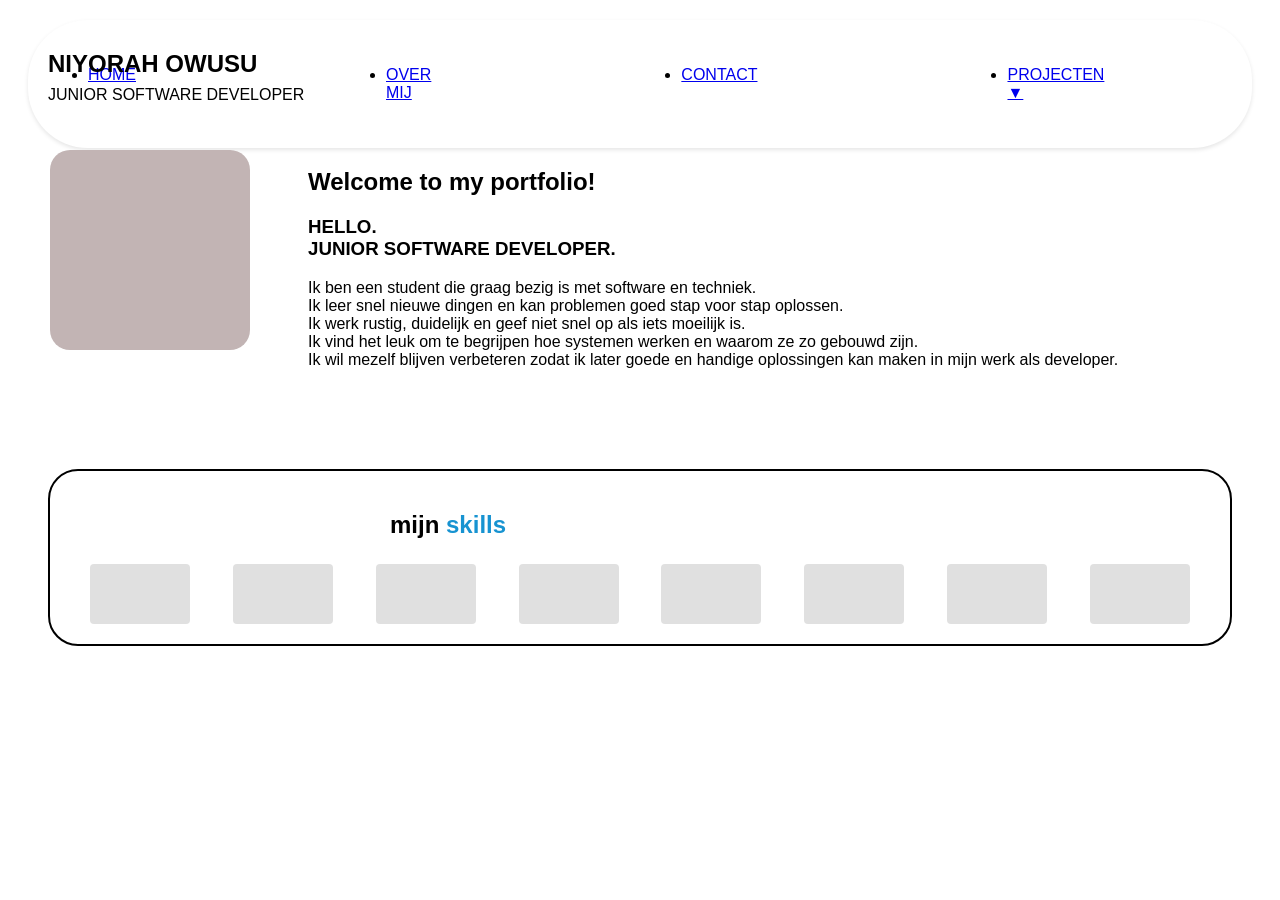
==== index.html @ 2f886211 "commit push" ====
<!DOCTYPE html>
<html lang="en">

<head>
  <meta charset="UTF-8">
  <meta name="viewport" content="width=device-width, initial-scale=1.0">
  <title>Welcome to my portfolio</title>
  <link rel="stylesheet" href="style.css">
</head>
<body>
  <div class container>
  <nav>
    <div class="logocontainer">
      <h1 class="naam">NIYORAH OWUSU</h1>
      <p class="junText">JUNIOR SOFTWARE DEVELOPER</p>
    </div>


    <ul class="navlinks">
      <li><a href="#home">HOME</a></li>
      <li><a href="#about">OVER MIJ</a></li>
      <li><a href="#contact">CONTACT</a></li>
   
    <li class="dropdown">
      <a href="#projects">PROJECTEN ▼</a>
      <ul class="dropdown-menu">
        <li><a href="#">Website 1</a></li>
        <li><a href="#">Website 2</a></li>
        <li><a href="#">Website 3</a></li>
        <li><a href="#">Mijn Eerste project</a></li>
        <li><a href="#">Oude projecten</a></li>
        <li><a href="#">Recente projecten</a></li>
      
      </ul>
    </li>
    
    
  </ul>
</nav>
  

  <div class="box"></div>
  <h2>
    Welcome to my portfolio!
  </h2>
  <h3>
    HELLO.
    <br>
    JUNIOR SOFTWARE DEVELOPER.
  </h3>
  <p class="overmij">
    Ik ben een student die graag bezig is met software en techniek.
    <br>
    Ik leer snel nieuwe dingen en kan problemen goed stap voor stap oplossen.
    <br> Ik werk rustig, duidelijk en geef niet snel op als iets moeilijk is.
    <br> Ik vind het leuk om te begrijpen hoe systemen werken en waarom ze zo gebouwd zijn.
    <br> Ik wil mezelf blijven verbeteren zodat ik later goede en handige oplossingen kan maken in mijn werk als developer.
  </p>

  
</div>
<section class="skills-card">
  <h2 class="skills-title">mijn <span>skills</span></h2>
  
  <div class="skills-grid">
    <div class="skill-item"></div>
    <div class="skill-item"></div>
    <div class="skill-item"></div>
    <div class="skill-item"></div>
    <div class="skill-item"></div>
    <div class="skill-item"></div>
    <div class="skill-item"></div>
    <div class="skill-item"></div>
  </div>
</section>

</body>

</html>
---- style.css ----
nav{
    background-color: #ffffff;
    box-shadow: 0 2px 4px rgba(0, 0, 0, 0.1);
    padding-top: 30px;
    padding-bottom: 30px;
    padding-left: 20px;
    padding-right: 20px;
    margin: 20px;
    color: black;
    display: flex;
    justify-content: space-between;
    border-radius: 60px;
    max-height: 70px;
    align-self: flex-end;
    
  
}
body{
    font-family:sans-serif;

}
.navlinks{
    display: flex;
    gap: 250px;
   padding-right:500px;
   
}


.logocontainer{
    display: flex;
}
.naam{
    position: absolute;
    top:30px
    
}
.junText{
    position: absolute;
    top:70px;
}
.box{
    position: absolute;
    Width: 200px;
    height: 200px;
    top: 150px;
    left: 50px;
    background-color: #c2b4b4;
    color: rgb(0, 0, 0);
    border-radius: 20px;

}
.dropdown {
  position: relative; 
}

.dropdown-menu {
  display: none;
  position: absolute;
  top: 130%; 
  left: 0;
  background-color: #ffffff;
  box-shadow: 0 4px 12px rgba(0, 0, 0, 0.1);
  list-style: none;
  padding: 10px 0;
  margin: 0;
  border-radius: 12px;
  min-width: 150px;
  z-index: 100;
}


.dropdown:hover .dropdown-menu {
  display: block;
  color:#38b6ff;
}


.dropdown-menu li a {
  padding: 8px 20px;
  display: block;
  color: #333;
  font-weight: normal;
  font-size: 0.85rem;
  white-space: nowrap;
}

.dropdown-menu li a:hover {
  background-color:#38b6ff;
  color: #000000;
}

h2{
  padding-left:300px;
}
h3{
  padding-left:300px; 
}
.overmij{
  margin-left:300px;
}

.skills-card {
  background-color: #ffffff;
  border: 2px solid #000000;
  border-radius: 30px;
  padding: 20px 40px;
  max-width: 2300px;
  margin: 40px;
  margin-top: 100px;
  box-sizing: border-box;
}

.skills-title {
  font-family: 'Arial', sans-serif;
  font-size: 24px;
  font-weight: bold;
  color: #000000;
  margin-bottom: 25px;

}

.skills-title span {
  color: #1793d1;
}

.skills-grid {
  display: flex;
  flex-wrap: wrap;
  gap: 20px;
  justify-content: space-between;
}

.skill-item {
  background-color: #e0e0e0;
  width: 100px;
  height: 60px;
  border-radius: 4px;
  display: flex;
  align-items: center;
  justify-content: center;
}
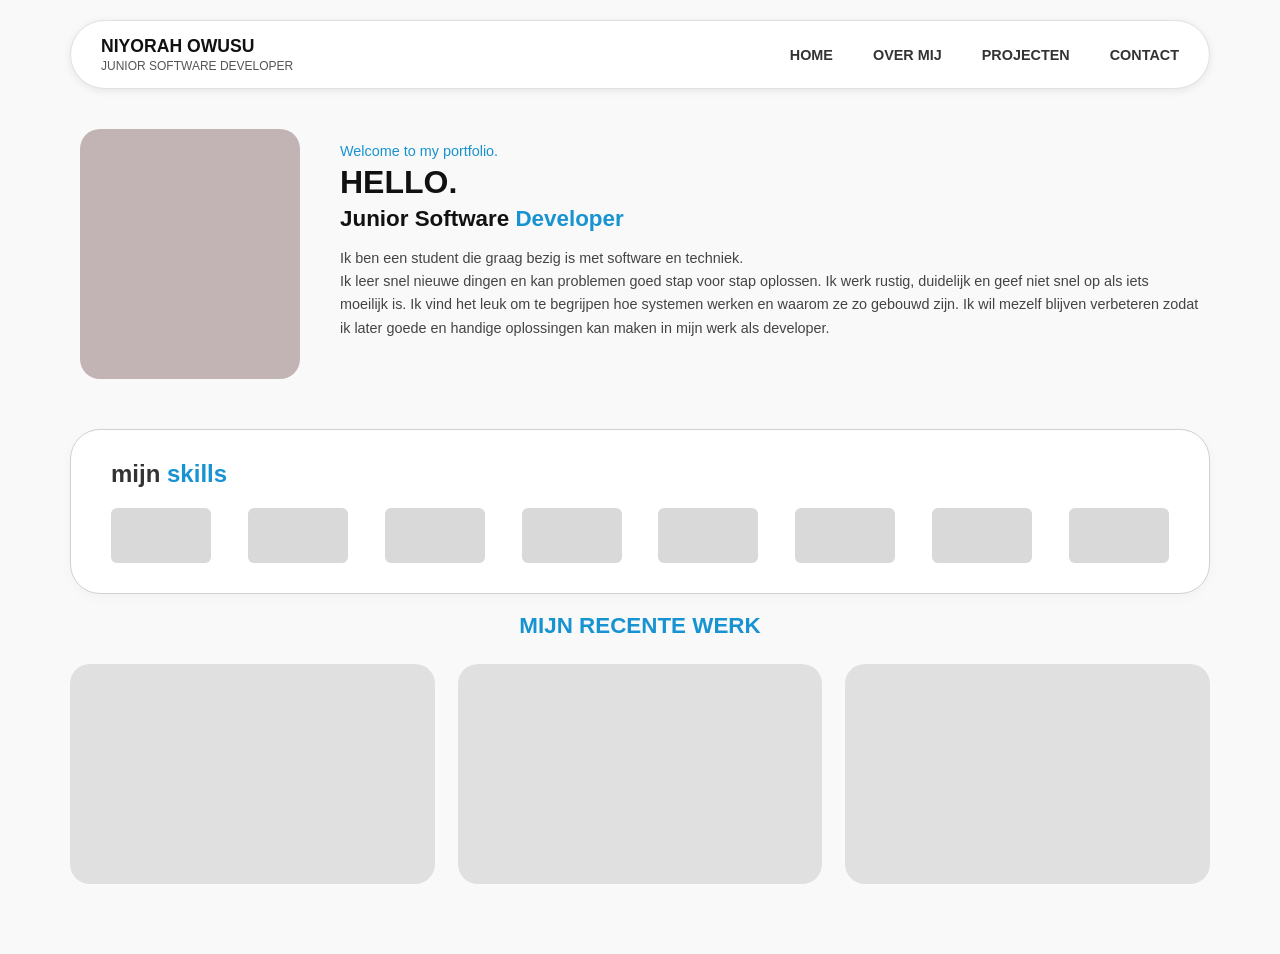
==== commit 7426b31a: "Add files via upload" ====
--- a/index.html
+++ b/index.html
@@ -1,79 +1,68 @@
-<!DOCTYPE html>
-<html lang="en">
-
-<head>
-  <meta charset="UTF-8">
-  <meta name="viewport" content="width=device-width, initial-scale=1.0">
-  <title>Welcome to my portfolio</title>
-  <link rel="stylesheet" href="style.css">
-</head>
-<body>
-  <div class container>
-  <nav>
-    <div class="logocontainer">
-      <h1 class="naam">NIYORAH OWUSU</h1>
-      <p class="junText">JUNIOR SOFTWARE DEVELOPER</p>
-    </div>
-
-
-    <ul class="navlinks">
-      <li><a href="#home">HOME</a></li>
-      <li><a href="#about">OVER MIJ</a></li>
-      <li><a href="#contact">CONTACT</a></li>
-   
-    <li class="dropdown">
-      <a href="#projects">PROJECTEN ▼</a>
-      <ul class="dropdown-menu">
-        <li><a href="#">Website 1</a></li>
-        <li><a href="#">Website 2</a></li>
-        <li><a href="#">Website 3</a></li>
-        <li><a href="#">Mijn Eerste project</a></li>
-        <li><a href="#">Oude projecten</a></li>
-        <li><a href="#">Recente projecten</a></li>
-      
-      </ul>
-    </li>
-    
-    
-  </ul>
-</nav>
-  
-
-  <div class="box"></div>
-  <h2>
-    Welcome to my portfolio!
-  </h2>
-  <h3>
-    HELLO.
-    <br>
-    JUNIOR SOFTWARE DEVELOPER.
-  </h3>
-  <p class="overmij">
-    Ik ben een student die graag bezig is met software en techniek.
-    <br>
-    Ik leer snel nieuwe dingen en kan problemen goed stap voor stap oplossen.
-    <br> Ik werk rustig, duidelijk en geef niet snel op als iets moeilijk is.
-    <br> Ik vind het leuk om te begrijpen hoe systemen werken en waarom ze zo gebouwd zijn.
-    <br> Ik wil mezelf blijven verbeteren zodat ik later goede en handige oplossingen kan maken in mijn werk als developer.
-  </p>
-
-  
-</div>
-<section class="skills-card">
-  <h2 class="skills-title">mijn <span>skills</span></h2>
-  
-  <div class="skills-grid">
-    <div class="skill-item"></div>
-    <div class="skill-item"></div>
-    <div class="skill-item"></div>
-    <div class="skill-item"></div>
-    <div class="skill-item"></div>
-    <div class="skill-item"></div>
-    <div class="skill-item"></div>
-    <div class="skill-item"></div>
-  </div>
-</section>
-
-</body>
-
+<!DOCTYPE html>
+<html lang="en">
+<head>
+  <meta charset="UTF-8">
+  <meta name="viewport" content="width=device-width, initial-scale=1.0">
+  <title>Welcome to my portfolio</title>
+  <link rel="stylesheet" href="style.css">
+</head>
+<body>
+
+  <div class="page-container">
+
+    <nav>
+      <div class="logocontainer">
+        <h1 class="naam">NIYORAH OWUSU</h1>
+        <p class="junText">JUNIOR SOFTWARE DEVELOPER</p>
+      </div>
+
+      <ul class="navlinks">
+        <li><a href="index.html">HOME</a></li>
+        <li><a href="overmij.html">OVER MIJ</a></li>
+        <li><a href="projects.html">PROJECTEN</a></li>
+        <li><a href="contact.html">CONTACT</a></li>
+      </ul>
+    </nav>
+
+    <section class="hero-section">
+      <div class="box"></div>
+      
+      <div class="hero-text">
+        <p class="welcome-sub">Welcome to my portfolio.</p>
+        <h2>HELLO.</h2>
+        <h3>Junior Software <span>Developer</span></h3>
+        
+        <p class="overmij">
+          Ik ben een student die graag bezig is met software en techniek.<br>
+          Ik leer snel nieuwe dingen en kan problemen goed stap voor stap oplossen. Ik werk rustig, duidelijk en geef niet snel op als iets moeilijk is. Ik vind het leuk om te begrijpen hoe systemen werken en waarom ze zo gebouwd zijn. Ik wil mezelf blijven verbeteren zodat ik later goede en handige oplossingen kan maken in mijn werk als developer.
+        </p>
+      </div>
+    </section>
+
+    <section class="skills-card">
+      <h2 class="skills-title">mijn <span>skills</span></h2>
+      
+      <div class="skills-grid">
+        <div class="skill-item"></div>
+        <div class="skill-item"></div>
+        <div class="skill-item"></div>
+        <div class="skill-item"></div>
+        <div class="skill-item"></div>
+        <div class="skill-item"></div>
+        <div class="skill-item"></div>
+        <div class="skill-item"></div>
+      </div>
+    </section>
+    <section class="projects-section">
+      <h2 class="projects-title">MIJN RECENTE WERK</h2>
+      <div class="projects-grid">
+        <div class="project-item"></div>
+        <div class="project-item"></div>
+        <div class="project-item"></div>
+      </div>
+    </section>
+
+  </div>
+
+</body>
 </html>
--- a/style.css
+++ b/style.css
@@ -1,142 +1,319 @@
-nav{
-    background-color: #ffffff;
-    box-shadow: 0 2px 4px rgba(0, 0, 0, 0.1);
-    padding-top: 30px;
-    padding-bottom: 30px;
-    padding-left: 20px;
-    padding-right: 20px;
-    margin: 20px;
-    color: black;
-    display: flex;
-    justify-content: space-between;
-    border-radius: 60px;
-    max-height: 70px;
-    align-self: flex-end;
-    
-  
-}
-body{
-    font-family:sans-serif;
-
-}
-.navlinks{
-    display: flex;
-    gap: 250px;
-   padding-right:500px;
-   
-}
-
-
-.logocontainer{
-    display: flex;
-}
-.naam{
-    position: absolute;
-    top:30px
-    
-}
-.junText{
-    position: absolute;
-    top:70px;
-}
-.box{
-    position: absolute;
-    Width: 200px;
-    height: 200px;
-    top: 150px;
-    left: 50px;
-    background-color: #c2b4b4;
-    color: rgb(0, 0, 0);
-    border-radius: 20px;
-
-}
-.dropdown {
-  position: relative; 
-}
-
-.dropdown-menu {
-  display: none;
-  position: absolute;
-  top: 130%; 
-  left: 0;
-  background-color: #ffffff;
-  box-shadow: 0 4px 12px rgba(0, 0, 0, 0.1);
-  list-style: none;
-  padding: 10px 0;
-  margin: 0;
-  border-radius: 12px;
-  min-width: 150px;
-  z-index: 100;
-}
-
-
-.dropdown:hover .dropdown-menu {
-  display: block;
-  color:#38b6ff;
-}
-
-
-.dropdown-menu li a {
-  padding: 8px 20px;
-  display: block;
-  color: #333;
-  font-weight: normal;
-  font-size: 0.85rem;
-  white-space: nowrap;
-}
-
-.dropdown-menu li a:hover {
-  background-color:#38b6ff;
-  color: #000000;
-}
-
-h2{
-  padding-left:300px;
-}
-h3{
-  padding-left:300px; 
-}
-.overmij{
-  margin-left:300px;
-}
-
-.skills-card {
-  background-color: #ffffff;
-  border: 2px solid #000000;
-  border-radius: 30px;
-  padding: 20px 40px;
-  max-width: 2300px;
-  margin: 40px;
-  margin-top: 100px;
-  box-sizing: border-box;
-}
-
-.skills-title {
-  font-family: 'Arial', sans-serif;
-  font-size: 24px;
-  font-weight: bold;
-  color: #000000;
-  margin-bottom: 25px;
-
-}
-
-.skills-title span {
-  color: #1793d1;
-}
-
-.skills-grid {
-  display: flex;
-  flex-wrap: wrap;
-  gap: 20px;
-  justify-content: space-between;
-}
-
-.skill-item {
-  background-color: #e0e0e0;
-  width: 100px;
-  height: 60px;
-  border-radius: 4px;
-  display: flex;
-  align-items: center;
-  justify-content: center;
+body {
+  font-family: sans-serif;
+  background-color: #f9f9f9;
+  margin: 0;
+  padding: 0;
+}
+
+.page-container {
+  max-width: 1180px;
+  margin: 0 auto;
+  padding: 20px;
+  box-sizing: border-box;
+}
+
+nav {
+  background-color: #ffffff;
+  box-shadow: 0 2px 8px rgba(0, 0, 0, 0.08);
+  padding: 15px 30px;
+  margin-bottom: 40px;
+  color: black;
+  display: flex;
+  justify-content: space-between;
+  align-items: center;
+  border-radius: 60px;
+  border: 1px solid #e0e0e0;
+}
+
+.logocontainer {
+  display: flex;
+  flex-direction: column;
+}
+
+.naam {
+  font-size: 1.1rem;
+  font-weight: bold;
+  margin: 0;
+  color: #111;
+}
+
+.junText {
+  font-size: 0.75rem;
+  color: #555;
+  margin: 2px 0 0 0;
+}
+
+.navlinks {
+  display: flex;
+  gap: 40px;
+  list-style: none;
+  margin: 0;
+  padding: 0;
+  align-items: center;
+}
+
+.navlinks a {
+  text-decoration: none;
+  color: #333;
+  font-weight: 600;
+  font-size: 0.9rem;
+}
+
+.navlinks a:hover {
+  color: #1793d1;
+}
+
+.hero-section {
+  display: flex;
+  gap: 40px;
+  align-items: flex-start;
+  margin-bottom: 50px;
+  padding: 0 10px;
+}
+
+.box {
+  width: 220px;
+  height: 250px;
+  background-color: #c2b4b4;
+  border-radius: 20px;
+  flex-shrink: 0;
+}
+
+.hero-text .welcome-sub {
+  color: #1793d1;
+  font-size: 0.9rem;
+  margin-bottom: 5px;
+  font-weight: 500;
+}
+
+.hero-text h2 {
+  font-size: 2rem;
+  margin: 0 0 5px 0;
+  padding: 0;
+  color: #111;
+}
+
+.hero-text h3 {
+  font-size: 1.4rem;
+  margin: 0 0 15px 0;
+  padding: 0;
+  color: #111;
+}
+
+.hero-text h3 span {
+  color: #1793d1;
+}
+
+.overmij {
+  font-size: 0.9rem;
+  line-height: 1.6;
+  color: #444;
+  margin: 0;
+}
+
+.skills-card {
+  background-color: #ffffff;
+  border: 1px solid #d0d0d0;
+  border-radius: 30px;
+  padding: 30px 40px;
+  box-sizing: border-box;
+  box-shadow: 0 4px 12px rgba(0, 0, 0, 0.03);
+}
+
+.skills-title {
+  font-family: 'Arial', sans-serif;
+  font-size: 1.2rem;
+  font-weight: bold;
+  color: #000000;
+  margin: 0 0 20px 0;
+  padding: 0;
+}
+
+.skills-title span {
+  color: #1793d1;
+}
+
+.skills-grid {
+  display: flex;
+  flex-wrap: wrap;
+  gap: 15px;
+  justify-content: space-between;
+}
+
+.skill-item {
+  background-color: #e0e0e0;
+  width: 110px;
+  height: 60px;
+  border-radius: 6px;
+}
+.projects-section {
+  text-align: center;
+  margin-bottom: 50px;
+}
+
+.projects-title {
+  font-family: 'Arial', sans-serif;
+  font-size: 1.4rem;
+  font-weight: bold;
+  color: #1793d1;
+  margin-bottom: 25px;
+}
+
+.projects-grid {
+  display: flex;
+  gap: 20px;
+  justify-content: space-between;
+}
+
+.project-item {
+  background-color: #e0e0e0;
+  width: 32%;
+  height: 220px;
+  border-radius: 20px;
+}
+html {
+  scroll-behavior: smooth;
+}
+
+body {
+  font-family: sans-serif;
+  background-color: #f9f9f9;
+  margin: 0;
+  padding: 0;
+}
+
+.page-container {
+  max-width: 1180px;
+  margin: 0 auto;
+  padding: 20px;
+  box-sizing: border-box;
+}
+
+nav {
+  background-color: #ffffff;
+  box-shadow: 0 2px 8px rgba(0, 0, 0, 0.08);
+  padding: 15px 30px;
+  margin-bottom: 40px;
+  display: flex;
+  justify-content: space-between;
+  align-items: center;
+  border-radius: 60px;
+  border: 1px solid #e0e0e0;
+}
+
+.logocontainer {
+  display: flex;
+  flex-direction: column;
+}
+
+.naam {
+  font-size: 1.1rem;
+  font-weight: bold;
+  margin: 0;
+  color: #111;
+}
+
+.junText {
+  font-size: 0.75rem;
+  color: #555;
+  margin: 2px 0 0 0;
+}
+
+.navlinks {
+  display: flex;
+  gap: 40px;
+  list-style: none;
+  margin: 0;
+  padding: 0;
+  align-items: center;
+}
+
+.navlinks a {
+  text-decoration: none;
+  color: #333;
+  font-weight: 600;
+  font-size: 0.9rem;
+}
+
+.navlinks a.active,
+.navlinks a:hover {
+  color: #1793d1;
+}
+
+.about-card {
+  background-color: #ffffff;
+  border: 1px solid #d0d0d0;
+  border-radius: 30px;
+  padding: 40px;
+  display: flex;
+  gap: 40px;
+  align-items: flex-start;
+  margin-bottom: 40px;
+  box-shadow: 0 4px 12px rgba(0, 0, 0, 0.03);
+}
+
+.profile-box {
+  width: 250px;
+  height: 280px;
+  background-color: #d9d9d9;
+  border-radius: 20px;
+  flex-shrink: 0;
+}
+
+.about-text {
+  flex: 1;
+}
+
+.about-text h2 {
+  font-size: 1.8rem;
+  margin: 0 0 15px 0;
+  color: #1793d1;
+  font-weight: bold;
+}
+
+.cyan-text {
+  color: #1793d1;
+  font-size: 0.9rem;
+  line-height: 1.5;
+  margin-bottom: 15px;
+}
+
+.dark-text {
+  color: #222222;
+  font-size: 0.9rem;
+  line-height: 1.5;
+  margin: 0;
+}
+
+.skills-section {
+  text-align: center;
+  margin-bottom: 40px;
+}
+
+.skills-title {
+  font-size: 1.5rem;
+  font-weight: bold;
+  color: #333333;
+  margin-bottom: 20px;
+}
+
+.skills-container {
+  background-color: #ffffff;
+  border: 1px solid #d0d0d0;
+  border-radius: 30px;
+  padding: 25px 40px;
+  box-shadow: 0 4px 12px rgba(0, 0, 0, 0.03);
+}
+
+.skills-grid {
+  display: flex;
+  gap: 15px;
+  justify-content: space-between;
+}
+
+.skill-item {
+  background-color: #d9d9d9;
+  width: 100px;
+  height: 55px;
+  border-radius: 6px;
 }
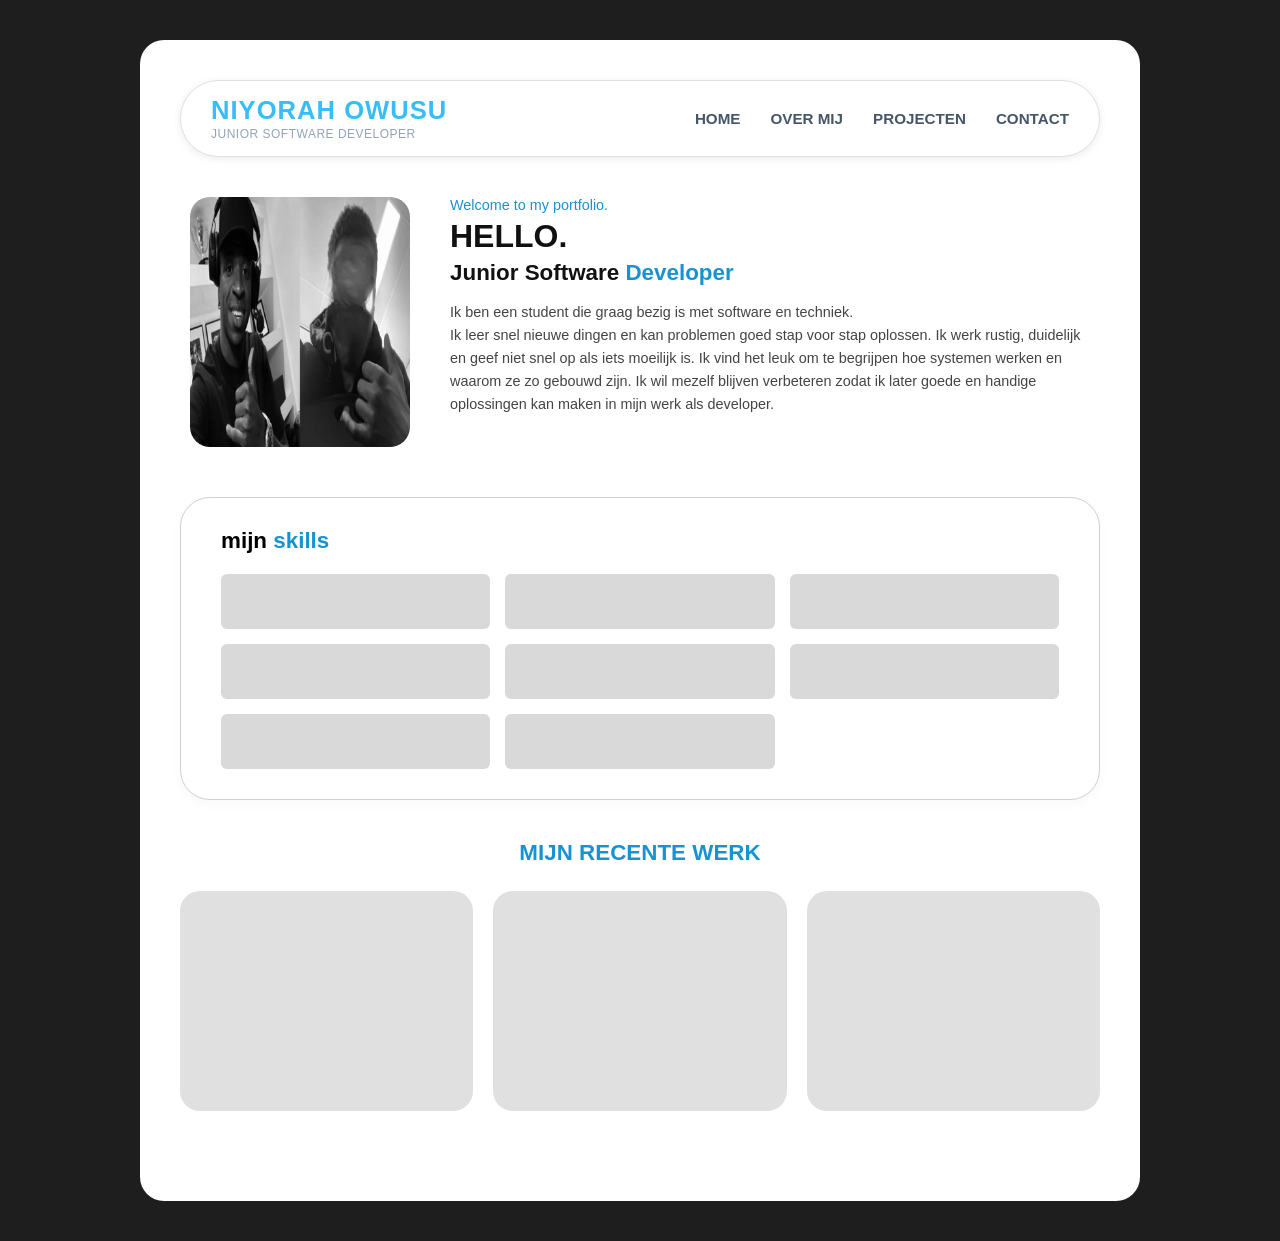
==== commit b32f965e: "Add files via upload" ====
--- a/index.html
+++ b/index.html
@@ -24,8 +24,10 @@
       </ul>
     </nav>
 
-    <section class="hero-section">
-      <div class="box"></div>
+   <section class="hero-section">
+      <div class="box">
+        <img src="FOTO.jpg" alt="Profielfoto" style="width: 100%; height: 100%; object-fit: cover; border-radius: 20px;">
+      </div>
       
       <div class="hero-text">
         <p class="welcome-sub">Welcome to my portfolio.</p>
--- a/style.css
+++ b/style.css
@@ -1,23 +1,38 @@
+/* Gecombineerde stylesheet */
+* {
+  box-sizing: border-box;
+  margin: 0;
+  padding: 0;
+  font-family: Arial, sans-serif;
+}
+
+html {
+  scroll-behavior: smooth;
+}
+
 body {
-  font-family: sans-serif;
-  background-color: #f9f9f9;
-  margin: 0;
-  padding: 0;
+  background-color: #1e1e1e;
+  color: #ffffff;
+  display: flex;
+  justify-content: center;
+  padding: 40px 20px;
 }
 
 .page-container {
-  max-width: 1180px;
-  margin: 0 auto;
-  padding: 20px;
-  box-sizing: border-box;
-}
-
+  width: 100%;
+  max-width: 1000px;
+  background-color: #ffffff;
+  border-radius: 24px;
+  padding: 40px;
+  color: #333333;
+}
+
+/* Navigatie */
 nav {
   background-color: #ffffff;
   box-shadow: 0 2px 8px rgba(0, 0, 0, 0.08);
   padding: 15px 30px;
   margin-bottom: 40px;
-  color: black;
   display: flex;
   justify-content: space-between;
   align-items: center;
@@ -30,22 +45,24 @@
   flex-direction: column;
 }
 
-.naam {
-  font-size: 1.1rem;
-  font-weight: bold;
-  margin: 0;
-  color: #111;
-}
-
-.junText {
+.logocontainer .naam {
+  font-size: 1.6rem;
+  font-weight: bold;
+  margin: 0;
+  color: #38bdf8;
+  letter-spacing: 1px;
+}
+
+.logocontainer .junText {
   font-size: 0.75rem;
-  color: #555;
+  color: #94a3b8;
   margin: 2px 0 0 0;
+  letter-spacing: 0.5px;
 }
 
 .navlinks {
   display: flex;
-  gap: 40px;
+  gap: 30px;
   list-style: none;
   margin: 0;
   padding: 0;
@@ -54,15 +71,17 @@
 
 .navlinks a {
   text-decoration: none;
-  color: #333;
-  font-weight: 600;
-  font-size: 0.9rem;
-}
-
+  color: #475569;
+  font-weight: bold;
+  font-size: 0.95rem;
+}
+
+.navlinks a.active,
 .navlinks a:hover {
-  color: #1793d1;
-}
-
+  color: #38bdf8;
+}
+
+/* Hero Section */
 .hero-section {
   display: flex;
   gap: 40px;
@@ -77,6 +96,7 @@
   background-color: #c2b4b4;
   border-radius: 20px;
   flex-shrink: 0;
+  overflow: hidden;
 }
 
 .hero-text .welcome-sub {
@@ -111,135 +131,7 @@
   margin: 0;
 }
 
-.skills-card {
-  background-color: #ffffff;
-  border: 1px solid #d0d0d0;
-  border-radius: 30px;
-  padding: 30px 40px;
-  box-sizing: border-box;
-  box-shadow: 0 4px 12px rgba(0, 0, 0, 0.03);
-}
-
-.skills-title {
-  font-family: 'Arial', sans-serif;
-  font-size: 1.2rem;
-  font-weight: bold;
-  color: #000000;
-  margin: 0 0 20px 0;
-  padding: 0;
-}
-
-.skills-title span {
-  color: #1793d1;
-}
-
-.skills-grid {
-  display: flex;
-  flex-wrap: wrap;
-  gap: 15px;
-  justify-content: space-between;
-}
-
-.skill-item {
-  background-color: #e0e0e0;
-  width: 110px;
-  height: 60px;
-  border-radius: 6px;
-}
-.projects-section {
-  text-align: center;
-  margin-bottom: 50px;
-}
-
-.projects-title {
-  font-family: 'Arial', sans-serif;
-  font-size: 1.4rem;
-  font-weight: bold;
-  color: #1793d1;
-  margin-bottom: 25px;
-}
-
-.projects-grid {
-  display: flex;
-  gap: 20px;
-  justify-content: space-between;
-}
-
-.project-item {
-  background-color: #e0e0e0;
-  width: 32%;
-  height: 220px;
-  border-radius: 20px;
-}
-html {
-  scroll-behavior: smooth;
-}
-
-body {
-  font-family: sans-serif;
-  background-color: #f9f9f9;
-  margin: 0;
-  padding: 0;
-}
-
-.page-container {
-  max-width: 1180px;
-  margin: 0 auto;
-  padding: 20px;
-  box-sizing: border-box;
-}
-
-nav {
-  background-color: #ffffff;
-  box-shadow: 0 2px 8px rgba(0, 0, 0, 0.08);
-  padding: 15px 30px;
-  margin-bottom: 40px;
-  display: flex;
-  justify-content: space-between;
-  align-items: center;
-  border-radius: 60px;
-  border: 1px solid #e0e0e0;
-}
-
-.logocontainer {
-  display: flex;
-  flex-direction: column;
-}
-
-.naam {
-  font-size: 1.1rem;
-  font-weight: bold;
-  margin: 0;
-  color: #111;
-}
-
-.junText {
-  font-size: 0.75rem;
-  color: #555;
-  margin: 2px 0 0 0;
-}
-
-.navlinks {
-  display: flex;
-  gap: 40px;
-  list-style: none;
-  margin: 0;
-  padding: 0;
-  align-items: center;
-}
-
-.navlinks a {
-  text-decoration: none;
-  color: #333;
-  font-weight: 600;
-  font-size: 0.9rem;
-}
-
-.navlinks a.active,
-.navlinks a:hover {
-  color: #1793d1;
-}
-
+/* About Card (overmij.html) */
 .about-card {
   background-color: #ffffff;
   border: 1px solid #d0d0d0;
@@ -285,35 +177,187 @@
   margin: 0;
 }
 
-.skills-section {
-  text-align: center;
-  margin-bottom: 40px;
-}
-
-.skills-title {
-  font-size: 1.5rem;
-  font-weight: bold;
-  color: #333333;
-  margin-bottom: 20px;
-}
-
+/* Skills Section */
+.skills-card,
 .skills-container {
   background-color: #ffffff;
   border: 1px solid #d0d0d0;
   border-radius: 30px;
-  padding: 25px 40px;
+  padding: 30px 40px;
   box-shadow: 0 4px 12px rgba(0, 0, 0, 0.03);
+  margin-bottom: 40px;
+}
+
+.skills-title {
+  font-size: 1.4rem;
+  font-weight: bold;
+  color: #000000;
+  margin-bottom: 20px;
+}
+
+.skills-title span {
+  color: #1793d1;
 }
 
 .skills-grid {
-  display: flex;
+  display: grid;
+  grid-template-columns: repeat(3, 1fr);
   gap: 15px;
-  justify-content: space-between;
-}
-
-.skill-item {
+}
+
+.skill-item,
+.skill-card {
   background-color: #d9d9d9;
-  width: 100px;
   height: 55px;
   border-radius: 6px;
+  display: flex;
+  justify-content: center;
+  align-items: center;
+  font-weight: bold;
+  color: #333;
+}
+
+/* Projects Section */
+.projects-section {
+  text-align: center;
+  margin-bottom: 50px;
+}
+
+.projects-title {
+  font-size: 1.4rem;
+  font-weight: bold;
+  color: #1793d1;
+  margin-bottom: 25px;
+}
+
+.projects-grid {
+  display: grid;
+  grid-template-columns: repeat(3, 1fr);
+  gap: 20px;
+}
+
+.project-item {
+  background-color: #e0e0e0;
+  width: 100%;
+  height: 220px;
+  border-radius: 20px;
+}
+
+/* Video Container */
+.video-container {
+  width: 100%;
+  max-width: 800px;
+  margin: 40px auto;
+  border-radius: 20px;
+  overflow: hidden;
+}
+
+.video-container iframe {
+  width: 100%;
+  aspect-ratio: 16 / 9;
+  display: block;
+}
+
+/* Contact & Info Grid Styles */
+.hero-title {
+  font-size: 2rem;
+  color: #334155;
+  margin-bottom: 10px;
+}
+
+.hero-desc {
+  font-size: 0.85rem;
+  color: #475569;
+  max-width: 650px;
+  line-height: 1.4;
+  margin-bottom: 30px;
+  font-weight: bold;
+}
+
+.info-grid {
+  display: grid;
+  grid-template-columns: 1fr 1fr;
+  gap: 30px;
+  margin-bottom: 40px;
+}
+
+.info-block h3 {
+  font-size: 0.9rem;
+  color: #334155;
+  margin-bottom: 12px;
+  text-transform: uppercase;
+}
+
+.pill-box {
+  background-color: #f1f5f9;
+  border: 1px solid #e2e8f0;
+  border-radius: 12px;
+  height: 40px;
+  margin-bottom: 10px;
+}
+
+.online-grid {
+  display: grid;
+  grid-template-columns: 1fr 1fr;
+  gap: 10px;
+}
+
+.online-grid .pill-box {
+  margin-bottom: 0;
+}
+
+.contact-form-grid {
+  display: grid;
+  grid-template-columns: 1fr 1fr;
+  gap: 30px;
+}
+
+.form-sub-header h4 {
+  font-size: 0.8rem;
+  font-weight: bold;
+  color: #334155;
+}
+
+.form-sub-header p {
+  font-size: 0.75rem;
+  color: #64748b;
+  margin-bottom: 15px;
+}
+
+.form-group {
+  display: flex;
+  flex-direction: column;
+  gap: 6px;
+  margin-bottom: 15px;
+}
+
+.form-group label {
+  font-size: 0.9rem;
+  font-weight: bold;
+  color: #1e293b;
+}
+
+.form-group input,
+.form-group select,
+.form-group textarea {
+  width: 100%;
+  padding: 10px 14px;
+  border: 1px solid #cbd5e1;
+  border-radius: 12px;
+  background-color: #ffffff;
+  font-size: 0.9rem;
+  outline: none;
+}
+
+.form-group select {
+  appearance: none;
+  background-image: url("data:image/svg+xml;charset=US-ASCII,%3Csvg%20xmlns%3D%22http%3A%2F%2Fwww.w3.org%2F2000%2Fsvg%22%20width%3D%22292.4%22%20height%3D%22292.4%22%3E%3Cpath%20fill%3D%22%2394A3B8%22%20d%3D%22M287%2069.4a17.6%2017.6%200%200%200-13-5.4H18.4c-5%200-9.3%201.8-12.9%205.4A17.6%2017.6%200%200%200%200%2082.2c0%205%201.8%209.3%205.4%2012.9l128%20127.9c3.6%203.6%207.8%205.4%2012.8%205.4s9.2-1.8%2012.8-5.4L287%2095c3.5-3.5%205.4-7.8%205.4-12.8%200-5-1.9-9.2-5.5-12.8z%22%2F%3E%3C%2Fsvg%3E");
+  background-repeat: no-repeat;
+  background-position: right 14px center;
+  background-size: 10px;
+}
+
+.form-group textarea {
+  resize: none;
+  height: 110px;
 }
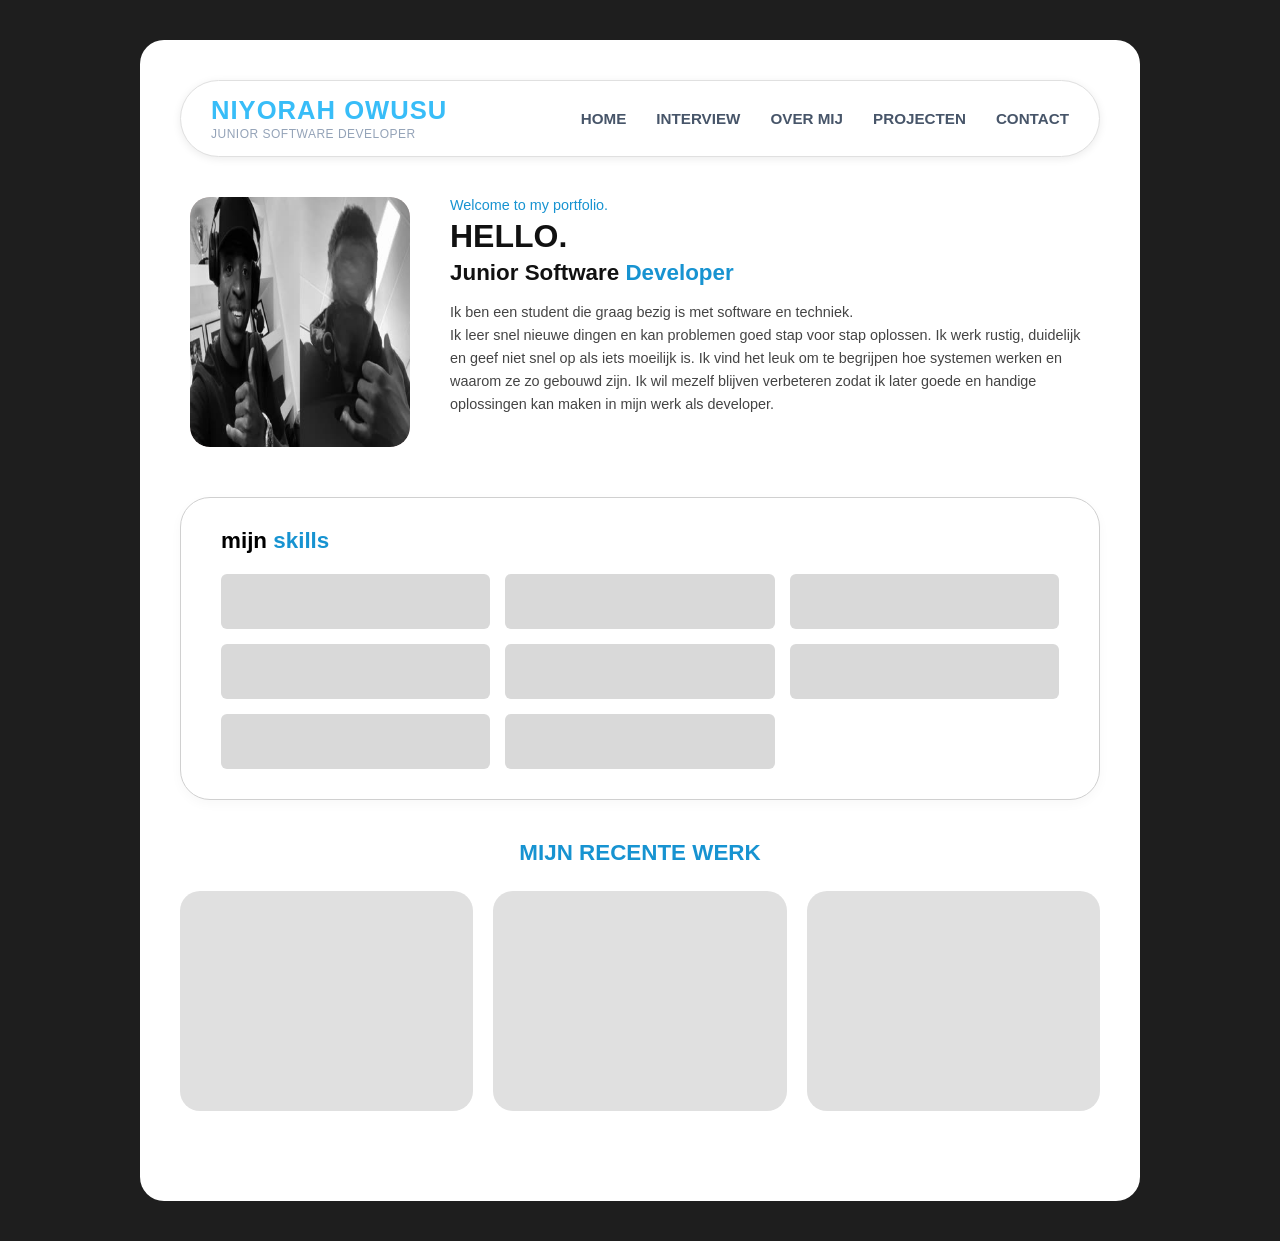
==== commit 7d4b69c3: "Add files via upload" ====
--- a/index.html
+++ b/index.html
@@ -1,11 +1,13 @@
 <!DOCTYPE html>
 <html lang="en">
+
 <head>
   <meta charset="UTF-8">
   <meta name="viewport" content="width=device-width, initial-scale=1.0">
   <title>Welcome to my portfolio</title>
   <link rel="stylesheet" href="style.css">
 </head>
+
 <body>
 
   <div class="page-container">
@@ -18,32 +20,38 @@
 
       <ul class="navlinks">
         <li><a href="index.html">HOME</a></li>
+        <li><a href="intervieuw.html">INTERVIEW</a></li>
         <li><a href="overmij.html">OVER MIJ</a></li>
         <li><a href="projects.html">PROJECTEN</a></li>
         <li><a href="contact.html">CONTACT</a></li>
+
       </ul>
     </nav>
 
-   <section class="hero-section">
+    <section class="hero-section">
       <div class="box">
-        <img src="FOTO.jpg" alt="Profielfoto" style="width: 100%; height: 100%; object-fit: cover; border-radius: 20px;">
+        <img src="FOTO.jpg" alt="Profielfoto"
+          style="width: 100%; height: 100%; object-fit: cover; border-radius: 20px;">
       </div>
-      
+
       <div class="hero-text">
         <p class="welcome-sub">Welcome to my portfolio.</p>
         <h2>HELLO.</h2>
         <h3>Junior Software <span>Developer</span></h3>
-        
+
         <p class="overmij">
           Ik ben een student die graag bezig is met software en techniek.<br>
-          Ik leer snel nieuwe dingen en kan problemen goed stap voor stap oplossen. Ik werk rustig, duidelijk en geef niet snel op als iets moeilijk is. Ik vind het leuk om te begrijpen hoe systemen werken en waarom ze zo gebouwd zijn. Ik wil mezelf blijven verbeteren zodat ik later goede en handige oplossingen kan maken in mijn werk als developer.
+          Ik leer snel nieuwe dingen en kan problemen goed stap voor stap oplossen. Ik werk rustig, duidelijk en geef
+          niet snel op als iets moeilijk is. Ik vind het leuk om te begrijpen hoe systemen werken en waarom ze zo
+          gebouwd zijn. Ik wil mezelf blijven verbeteren zodat ik later goede en handige oplossingen kan maken in mijn
+          werk als developer.
         </p>
       </div>
     </section>
 
     <section class="skills-card">
       <h2 class="skills-title">mijn <span>skills</span></h2>
-      
+
       <div class="skills-grid">
         <div class="skill-item"></div>
         <div class="skill-item"></div>
@@ -67,4 +75,5 @@
   </div>
 
 </body>
+
 </html>
--- a/style.css
+++ b/style.css
@@ -360,4 +360,35 @@
 .form-group textarea {
   resize: none;
   height: 110px;
+}
+.interview-section {
+  display: flex;
+  flex-direction: column;
+}
+
+.interview-list {
+  display: flex;
+  flex-direction: column;
+  gap: 20px;
+  margin-top: 10px;
+}
+
+.qa-item {
+  background-color: #f1f5f9;
+  border: 1px solid #e2e8f0;
+  border-radius: 16px;
+  padding: 24px;
+}
+
+.qa-item .question {
+  font-size: 1.05rem;
+  color: #1e293b;
+  margin-bottom: 10px;
+  font-weight: bold;
+}
+
+.qa-item .answer {
+  font-size: 0.9rem;
+  color: #475569;
+  line-height: 1.6;
 }
